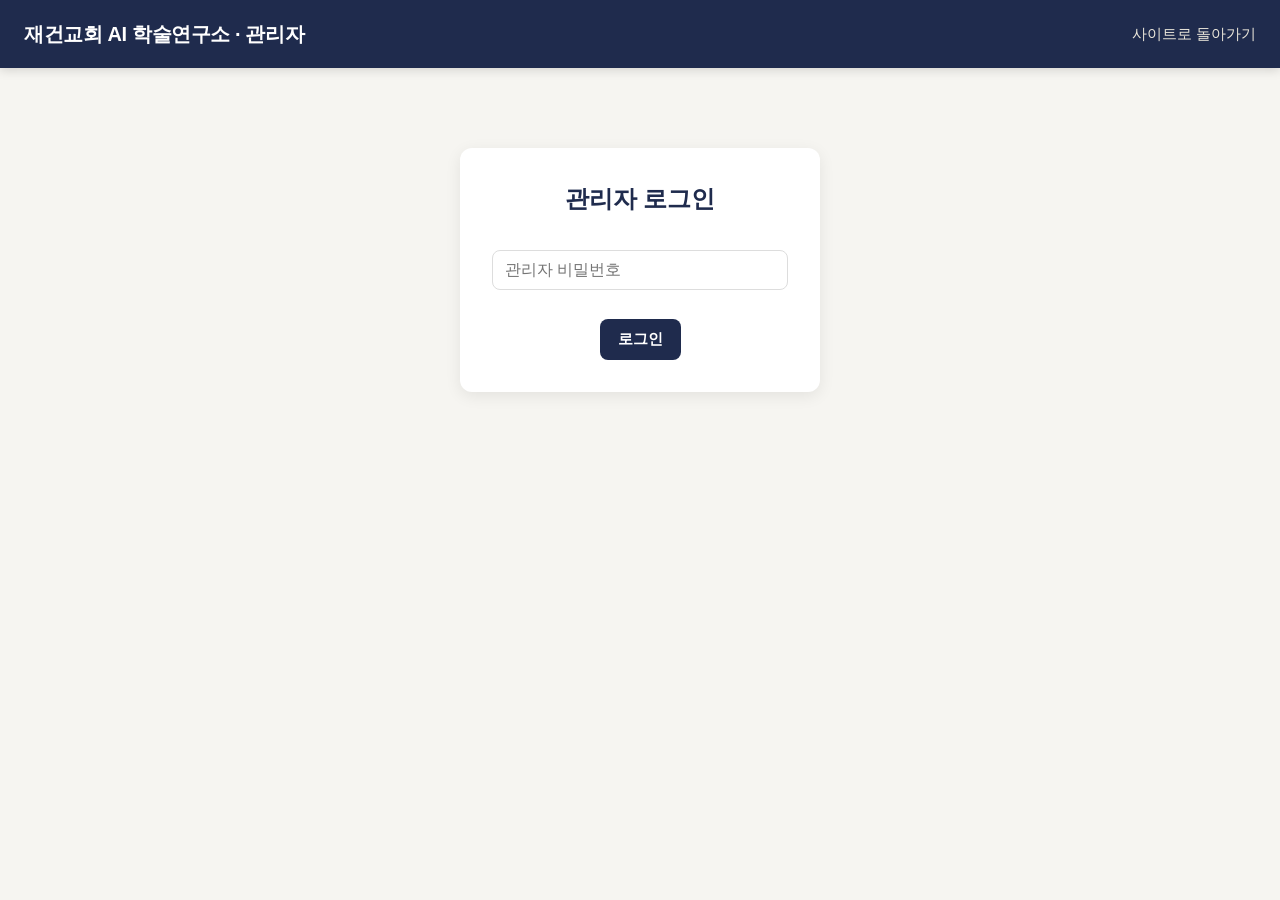
==== admin.html @ 4c281ee4 "사이트 초기 파일 업로드" ====
<!DOCTYPE html>
<html lang="ko">
<head>
<meta charset="UTF-8" />
<meta name="viewport" content="width=device-width, initial-scale=1.0" />
<title>관리자 - 재건교회 AI 학술연구소</title>
<link rel="stylesheet" href="style.css" />
</head>
<body>
  <header class="site-header">
    <div class="brand">재건교회 AI 학술연구소 · 관리자</div>
    <nav>
      <a href="index.html">사이트로 돌아가기</a>
      <a href="#" id="logoutLink" style="display:none;">로그아웃</a>
    </nav>
  </header>

  <div id="loginView" class="login-box">
    <h2>관리자 로그인</h2>
    <input type="password" id="pwInput" placeholder="관리자 비밀번호" />
    <div class="error-msg" id="loginError"></div>
    <button id="loginBtn">로그인</button>
  </div>

  <div id="adminView" class="admin-wrap" style="display:none;">
    <div class="save-banner">
      <div>
        변경 사항은 이 브라우저에 자동 저장됩니다. <strong>다른 사람도 볼 수 있게 하려면</strong> 아래 버튼으로
        data.js 파일을 새로 받아서 기존 폴더의 data.js를 교체해 주세요.
      </div>
      <button class="primary-btn" id="exportBtn">data.js 파일로 저장</button>
    </div>

    <div class="admin-toolbar">
      <h2 style="margin:0;">GPT 챗봇 관리</h2>
      <button class="primary-btn" id="newBtn">+ 새 챗봇 추가</button>
    </div>

    <div class="form-box" id="formBox" style="display:none;">
      <h3 id="formTitle">새 챗봇 추가</h3>
      <input type="hidden" id="editId" />
      <div class="form-row">
        <label>카테고리</label>
        <select id="fieldCategory"></select>
      </div>
      <div class="form-row">
        <label>제목</label>
        <input type="text" id="fieldTitle" placeholder="예: 원어 단어 분석 도우미" />
      </div>
      <div class="form-row">
        <label>설명</label>
        <textarea id="fieldDesc" placeholder="이 챗봇이 무엇을 도와주는지 간단히 설명해 주세요."></textarea>
      </div>
      <div class="form-row">
        <label>챗봇 링크 (ChatGPT GPTs 주소 등)</label>
        <input type="url" id="fieldLink" placeholder="https://chatgpt.com/g/..." />
      </div>
      <div class="form-row">
        <button class="primary-btn" id="saveEntryBtn">저장</button>
        <button id="cancelEntryBtn" style="margin-left:8px;">취소</button>
      </div>
    </div>

    <div id="listWrap"></div>
  </div>

  <script src="data.js"></script>
  <script src="common.js"></script>
  <script src="admin.js"></script>
</body>
</html>
---- style.css ----
:root {
  --navy: #1f2b4d;
  --navy-dark: #14203d;
  --gold: #c8a24a;
  --bg: #f6f5f1;
  --card-bg: #ffffff;
  --text: #2a2a2a;
  --muted: #6b6b6b;
  --radius: 12px;
}

* { box-sizing: border-box; }

body {
  margin: 0;
  font-family: "Pretendard", "Apple SD Gothic Neo", "Malgun Gothic", sans-serif;
  background: var(--bg);
  color: var(--text);
  line-height: 1.6;
}

header.site-header {
  background: var(--navy);
  color: #fff;
  padding: 18px 24px;
  display: flex;
  align-items: center;
  justify-content: space-between;
  position: sticky;
  top: 0;
  z-index: 20;
  box-shadow: 0 2px 10px rgba(0,0,0,0.15);
}

.site-header .brand {
  font-size: 1.25rem;
  font-weight: 700;
  letter-spacing: -0.02em;
}

.site-header nav a {
  color: #eae6da;
  text-decoration: none;
  margin-left: 20px;
  font-size: 0.95rem;
}

.site-header nav a:hover { color: var(--gold); }

.hero {
  background: linear-gradient(135deg, var(--navy) 0%, var(--navy-dark) 100%);
  color: #fff;
  padding: 64px 24px;
  text-align: center;
}

.hero h1 {
  font-size: 2.1rem;
  margin: 0 0 12px;
  letter-spacing: -0.02em;
}

.hero p {
  color: #d8d3c4;
  font-size: 1.05rem;
  margin: 0;
}

.category-nav {
  display: flex;
  flex-wrap: wrap;
  gap: 10px;
  justify-content: center;
  padding: 22px 24px;
  background: #fff;
  border-bottom: 1px solid #e7e4da;
  position: sticky;
  top: 64px;
  z-index: 10;
}

.category-nav a {
  padding: 8px 16px;
  border-radius: 999px;
  background: var(--bg);
  color: var(--navy);
  text-decoration: none;
  font-size: 0.9rem;
  font-weight: 600;
  border: 1px solid #e0ddd0;
}

.category-nav a:hover {
  background: var(--gold);
  color: #fff;
  border-color: var(--gold);
}

main {
  max-width: 1080px;
  margin: 0 auto;
  padding: 40px 24px 80px;
}

section.category-section {
  margin-bottom: 56px;
  scroll-margin-top: 130px;
}

section.category-section h2 {
  font-size: 1.4rem;
  border-left: 5px solid var(--gold);
  padding-left: 12px;
  margin-bottom: 20px;
  color: var(--navy);
}

.card-grid {
  display: grid;
  grid-template-columns: repeat(auto-fill, minmax(260px, 1fr));
  gap: 18px;
}

.card {
  background: var(--card-bg);
  border-radius: var(--radius);
  padding: 20px;
  box-shadow: 0 2px 8px rgba(20, 32, 61, 0.08);
  display: flex;
  flex-direction: column;
  gap: 10px;
  border: 1px solid #eeece3;
}

.card h3 {
  margin: 0;
  font-size: 1.05rem;
  color: var(--navy);
}

.card p {
  margin: 0;
  font-size: 0.9rem;
  color: var(--muted);
  flex-grow: 1;
}

.card a.open-btn {
  display: inline-block;
  text-align: center;
  background: var(--navy);
  color: #fff;
  text-decoration: none;
  padding: 9px 14px;
  border-radius: 8px;
  font-size: 0.88rem;
  font-weight: 600;
}

.card a.open-btn:hover { background: var(--gold); }

.empty-msg {
  color: var(--muted);
  font-size: 0.92rem;
  padding: 16px 0;
}

footer.site-footer {
  text-align: center;
  padding: 24px;
  color: var(--muted);
  font-size: 0.85rem;
  border-top: 1px solid #e7e4da;
}

/* Admin page */
.admin-wrap {
  max-width: 880px;
  margin: 0 auto;
  padding: 40px 24px 80px;
}

.login-box {
  max-width: 360px;
  margin: 80px auto;
  background: #fff;
  padding: 32px;
  border-radius: var(--radius);
  box-shadow: 0 4px 16px rgba(0,0,0,0.08);
  text-align: center;
}

.login-box h2 { margin-top: 0; color: var(--navy); }

.login-box input {
  width: 100%;
  padding: 10px 12px;
  border-radius: 8px;
  border: 1px solid #ddd;
  margin: 12px 0;
  font-size: 1rem;
}

.login-box button, .primary-btn {
  background: var(--navy);
  color: #fff;
  border: none;
  padding: 10px 18px;
  border-radius: 8px;
  cursor: pointer;
  font-size: 0.95rem;
  font-weight: 600;
}

.login-box button:hover, .primary-btn:hover { background: var(--gold); }

.error-msg { color: #c0392b; font-size: 0.88rem; min-height: 1.2em; }

.admin-toolbar {
  display: flex;
  justify-content: space-between;
  align-items: center;
  margin-bottom: 24px;
  flex-wrap: wrap;
  gap: 10px;
}

.form-box {
  background: #fff;
  border-radius: var(--radius);
  padding: 22px;
  box-shadow: 0 2px 8px rgba(20,32,61,0.08);
  margin-bottom: 30px;
}

.form-box h3 { margin-top: 0; color: var(--navy); }

.form-row { margin-bottom: 14px; }

.form-row label {
  display: block;
  font-size: 0.88rem;
  font-weight: 600;
  margin-bottom: 6px;
  color: var(--navy);
}

.form-row input, .form-row select, .form-row textarea {
  width: 100%;
  padding: 9px 12px;
  border-radius: 8px;
  border: 1px solid #ddd;
  font-size: 0.95rem;
  font-family: inherit;
}

.form-row textarea { resize: vertical; min-height: 60px; }

.admin-list-item {
  background: #fff;
  border-radius: var(--radius);
  padding: 16px 20px;
  margin-bottom: 12px;
  display: flex;
  justify-content: space-between;
  align-items: center;
  gap: 16px;
  box-shadow: 0 1px 4px rgba(0,0,0,0.06);
}

.admin-list-item .info h4 { margin: 0 0 4px; color: var(--navy); }
.admin-list-item .info p { margin: 0; font-size: 0.85rem; color: var(--muted); }
.admin-list-item .info .tag {
  display: inline-block;
  background: var(--bg);
  border-radius: 999px;
  padding: 2px 10px;
  font-size: 0.75rem;
  color: var(--navy);
  margin-bottom: 6px;
}

.admin-list-item .actions button {
  margin-left: 6px;
  border: none;
  padding: 7px 12px;
  border-radius: 6px;
  cursor: pointer;
  font-size: 0.85rem;
}

.admin-list-item .actions .edit-btn { background: #eaf0ff; color: #1f4fd1; }
.admin-list-item .actions .del-btn { background: #ffeaea; color: #c0392b; }

.save-banner {
  background: #fff7e6;
  border: 1px solid var(--gold);
  border-radius: 10px;
  padding: 14px 18px;
  margin-bottom: 24px;
  font-size: 0.9rem;
  display: flex;
  justify-content: space-between;
  align-items: center;
  gap: 10px;
  flex-wrap: wrap;
}

.save-banner button { white-space: nowrap; }
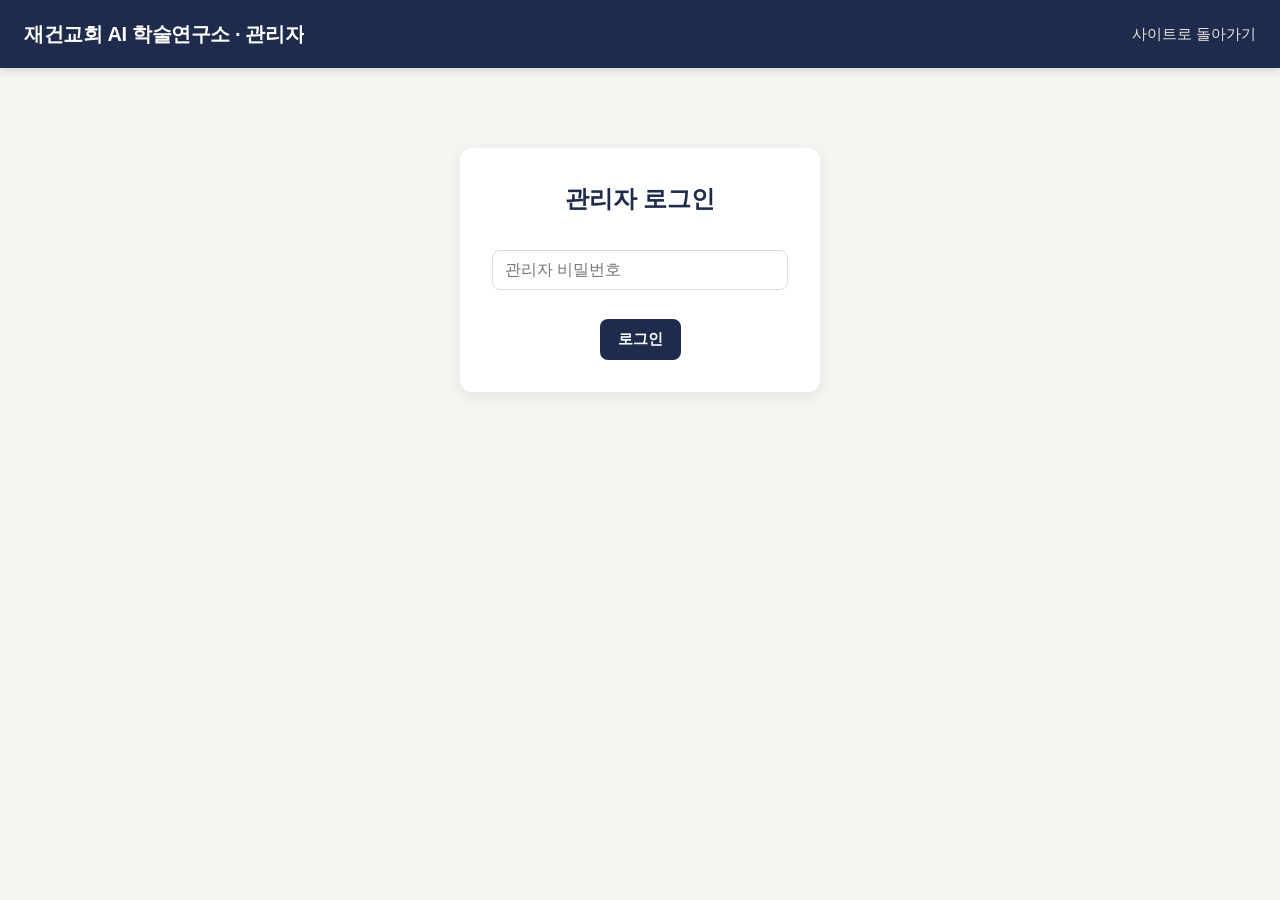
==== commit e3a661f2: "Add admin auto-sync to GitHub via Actions" ====
--- a/admin.html
+++ b/admin.html
@@ -25,11 +25,20 @@
   <div id="adminView" class="admin-wrap" style="display:none;">
     <div class="save-banner">
       <div>
-        변경 사항은 이 브라우저에 자동 저장됩니다. <strong>다른 사람도 볼 수 있게 하려면</strong> 아래 버튼으로
-        data.js 파일을 새로 받아서 기존 폴더의 data.js를 교체해 주세요.
+        <div>
+          변경 사항은 저장할 때마다 <strong>GitHub에 자동 반영</strong>됩니다.
+          (마지막에 저장한 내용이 공개 사이트에 적용됩니다. 반영까지 1~2분 걸릴 수 있습니다.)
+        </div>
+        <div id="syncStatus" class="sync-status sync-ok">대기 중</div>
       </div>
-      <button class="primary-btn" id="exportBtn">data.js 파일로 저장</button>
+      <button class="primary-btn" id="exportBtn">data.js 백업 다운로드</button>
     </div>
+
+    <div class="admin-toolbar">
+      <h2 style="margin:0;">카테고리 관리</h2>
+      <button class="primary-btn" id="newCategoryBtn">+ 새 카테고리 추가</button>
+    </div>
+    <div id="categoryListWrap" style="margin-bottom:36px;"></div>
 
     <div class="admin-toolbar">
       <h2 style="margin:0;">GPT 챗봇 관리</h2>
--- a/style.css
+++ b/style.css
@@ -26,6 +26,7 @@
   display: flex;
   align-items: center;
   justify-content: space-between;
+  gap: 10px;
   position: sticky;
   top: 0;
   z-index: 20;
@@ -33,16 +34,27 @@
 }
 
 .site-header .brand {
-  font-size: 1.25rem;
+  font-size: clamp(0.85rem, 4.2vw, 1.25rem);
   font-weight: 700;
   letter-spacing: -0.02em;
+  white-space: nowrap;
+  overflow: hidden;
+  text-overflow: ellipsis;
+  min-width: 0;
+}
+
+.site-header nav {
+  display: flex;
+  flex-shrink: 0;
+  white-space: nowrap;
 }
 
 .site-header nav a {
   color: #eae6da;
   text-decoration: none;
-  margin-left: 20px;
-  font-size: 0.95rem;
+  margin-left: clamp(10px, 3vw, 20px);
+  font-size: clamp(0.75rem, 3vw, 0.95rem);
+  white-space: nowrap;
 }
 
 .site-header nav a:hover { color: var(--gold); }
@@ -55,15 +67,17 @@
 }
 
 .hero h1 {
-  font-size: 2.1rem;
+  font-size: clamp(1.25rem, 6.5vw, 2.1rem);
   margin: 0 0 12px;
   letter-spacing: -0.02em;
+  white-space: nowrap;
 }
 
 .hero p {
   color: #d8d3c4;
-  font-size: 1.05rem;
+  font-size: clamp(0.8rem, 3.2vw, 1.05rem);
   margin: 0;
+  white-space: nowrap;
 }
 
 .category-nav {
@@ -85,9 +99,10 @@
   background: var(--bg);
   color: var(--navy);
   text-decoration: none;
-  font-size: 0.9rem;
+  font-size: clamp(0.78rem, 3vw, 0.9rem);
   font-weight: 600;
   border: 1px solid #e0ddd0;
+  white-space: nowrap;
 }
 
 .category-nav a:hover {
@@ -108,11 +123,12 @@
 }
 
 section.category-section h2 {
-  font-size: 1.4rem;
+  font-size: clamp(1.05rem, 4.5vw, 1.4rem);
   border-left: 5px solid var(--gold);
   padding-left: 12px;
   margin-bottom: 20px;
   color: var(--navy);
+  white-space: nowrap;
 }
 
 .card-grid {
@@ -134,8 +150,11 @@
 
 .card h3 {
   margin: 0;
-  font-size: 1.05rem;
-  color: var(--navy);
+  font-size: clamp(0.92rem, 4vw, 1.05rem);
+  color: var(--navy);
+  white-space: nowrap;
+  overflow: hidden;
+  text-overflow: ellipsis;
 }
 
 .card p {
@@ -307,3 +326,51 @@
 }
 
 .save-banner button { white-space: nowrap; }
+
+.sync-status {
+  margin-top: 8px;
+  font-size: 0.85rem;
+  font-weight: 600;
+}
+
+.sync-ok { color: #1f6b3a; }
+.sync-loading, .sync-syncing { color: #1f4fd1; }
+.sync-warn { color: #9a6b00; }
+.sync-error { color: #c0392b; }
+
+.category-admin-item {
+  background: #fff;
+  border-radius: 10px;
+  padding: 12px 16px;
+  margin-bottom: 10px;
+  display: flex;
+  align-items: center;
+  gap: 10px;
+  box-shadow: 0 1px 4px rgba(0,0,0,0.06);
+}
+
+.category-admin-item input {
+  flex: 1;
+  padding: 8px 10px;
+  border-radius: 6px;
+  border: 1px solid #ddd;
+  font-size: 0.92rem;
+}
+
+.category-admin-item .count {
+  font-size: 0.8rem;
+  color: var(--muted);
+  white-space: nowrap;
+}
+
+.category-admin-item button {
+  border: none;
+  padding: 7px 12px;
+  border-radius: 6px;
+  cursor: pointer;
+  font-size: 0.85rem;
+  white-space: nowrap;
+}
+
+.category-admin-item .rename-btn { background: #eaf0ff; color: #1f4fd1; }
+.category-admin-item .del-cat-btn { background: #ffeaea; color: #c0392b; }
